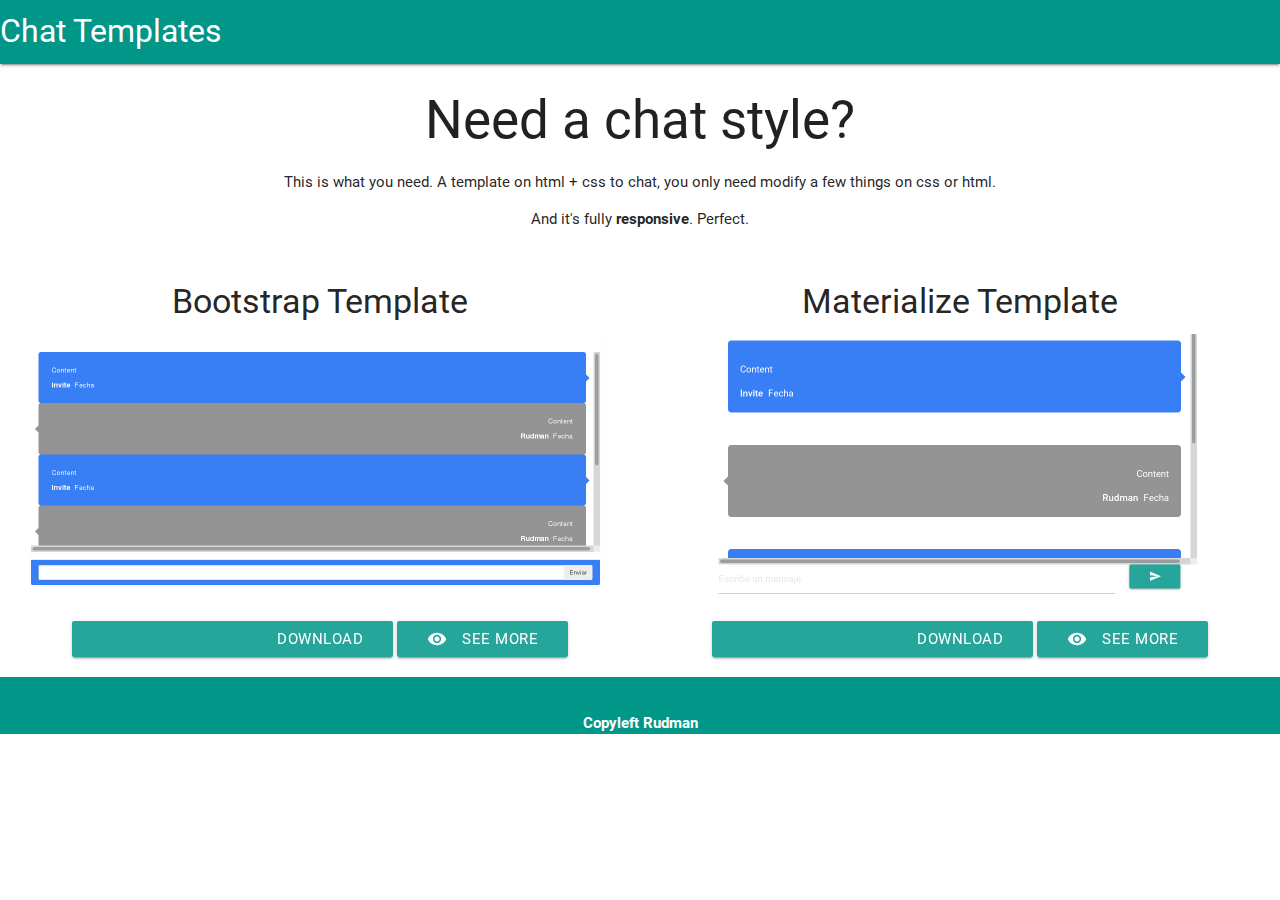
==== index.html @ f9755a56 "Added files to bootstrap and materialize chat templates" ====
<!DOCTYPE html>
<html>
  <head>
    <meta charset='UTF-8'>
    <meta name="viewport" content="width=device-width, initial-scale=1, maximum-scale=1.0, user-scalable=no">
    <title>Chat Templates</title>
    <link rel="stylesheet" type="text/css" href="Material Chat/static/materialize/css/materialize.min.css"/>
    <link rel="stylesheet" type="text/css" href="Material Chat/static/materialize/material_icon/icon.css"/>
    <link rel="stylesheet" type="text/css" href="Material Chat/static/css/style.css"/>
  </head>
  <body>
    <nav class="teal">
      <div class="nav-wrapper">
        <a class="brand-logo" href="#!">Chat Templates</a>
      </div>
    </nav>
  <main>
    <div class="content">
      <div class="row center">
        <h2>Need a chat style?</h2>
        <p>This is what you need. A template on html + css to chat, you only need modify a few things on css or html.</p>
        <p>And it's fully <b>responsive</b>. Perfect.</p>
      </div>
      <div class="row">
        <div class="col m6 s6 center">
          <h4>Bootstrap Template</h4>
          <img class="responsive-img" src="static/img/boot.png" style="max-height:280px"><br/>
          <a class="waves-effect waves-light btn" href="Bootstrap Chat/index.html">
            <i class="material-icons left">download</i>
          Download</a>
          <a class="waves-effect waves-light btn" href="Bootstrap Chat/index.html">
            <i class="material-icons left">visibility</i>
          See More</a>
        </div>
        <div class="col m6 s6 center">
          <h4>Materialize Template</h4>
          <img class="responsive-img" src="static/img/mat.png" style="max-height:280px"><br/>
          <a class="waves-effect waves-light btn" href="Material Chat/index.html">
            <i class="material-icons left">download</i>
          Download</a>
          <a class="waves-effect waves-light btn" href="Material Chat/index.html">
            <i class="material-icons left">visibility</i> 
          See More</a>
        </div>
      </div>
    </div>
  </main>
  <footer class="page-footer teal">
    <div class="">
      <div class="center white-text">
        <p>
        <b>Copyleft Rudman</b>
        </p>
      </div>
    </div>
  </footer>
  </body>
</html>
---- Material Chat/static/materialize/material_icon/icon.css ----
/* fallback */
@font-face {
  font-family: 'Material Icons';
  font-style: normal;
  font-weight: 400;
  src: local('Material Icons'), local('MaterialIcons-Regular'), url(material_icons.woff2) format('woff2');
}

.material-icons {
  font-family: 'Material Icons';
  font-weight: normal;
  font-style: normal;
  font-size: 24px;
  line-height: 1;
  letter-spacing: normal;
  text-transform: none;
  display: inline-block;
  white-space: nowrap;
  word-wrap: normal;
  direction: ltr;
  -webkit-font-feature-settings: 'liga';
  -webkit-font-smoothing: antialiased;
}
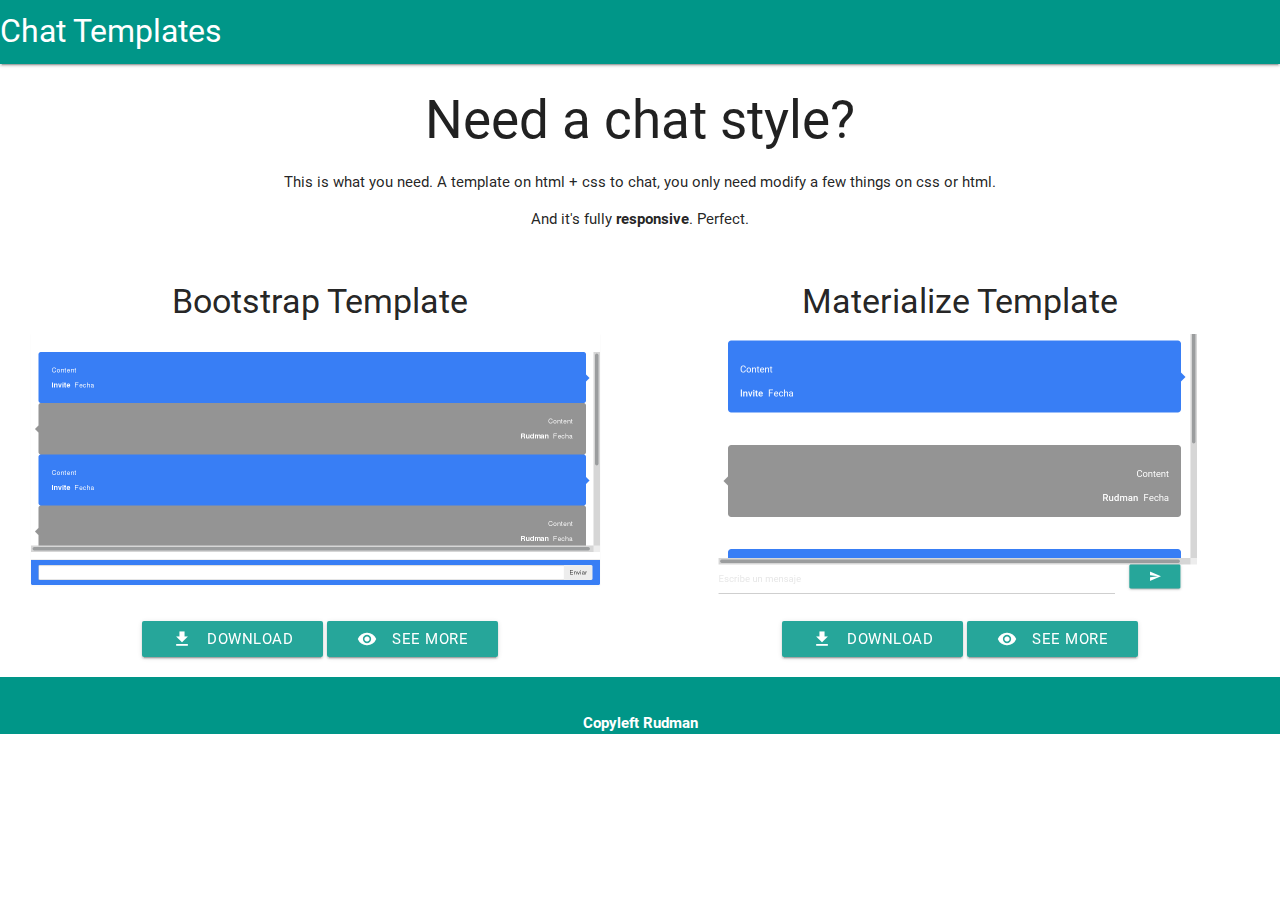
==== commit 45103fcc: "Added download icon" ====
--- a/index.html
+++ b/index.html
@@ -26,7 +26,7 @@
           <h4>Bootstrap Template</h4>
           <img class="responsive-img" src="static/img/boot.png" style="max-height:280px"><br/>
           <a class="waves-effect waves-light btn" href="Bootstrap Chat/index.html">
-            <i class="material-icons left">download</i>
+            <i class="material-icons left">file_download</i>
           Download</a>
           <a class="waves-effect waves-light btn" href="Bootstrap Chat/index.html">
             <i class="material-icons left">visibility</i>
@@ -36,7 +36,7 @@
           <h4>Materialize Template</h4>
           <img class="responsive-img" src="static/img/mat.png" style="max-height:280px"><br/>
           <a class="waves-effect waves-light btn" href="Material Chat/index.html">
-            <i class="material-icons left">download</i>
+            <i class="material-icons left">file_download</i>
           Download</a>
           <a class="waves-effect waves-light btn" href="Material Chat/index.html">
             <i class="material-icons left">visibility</i> 
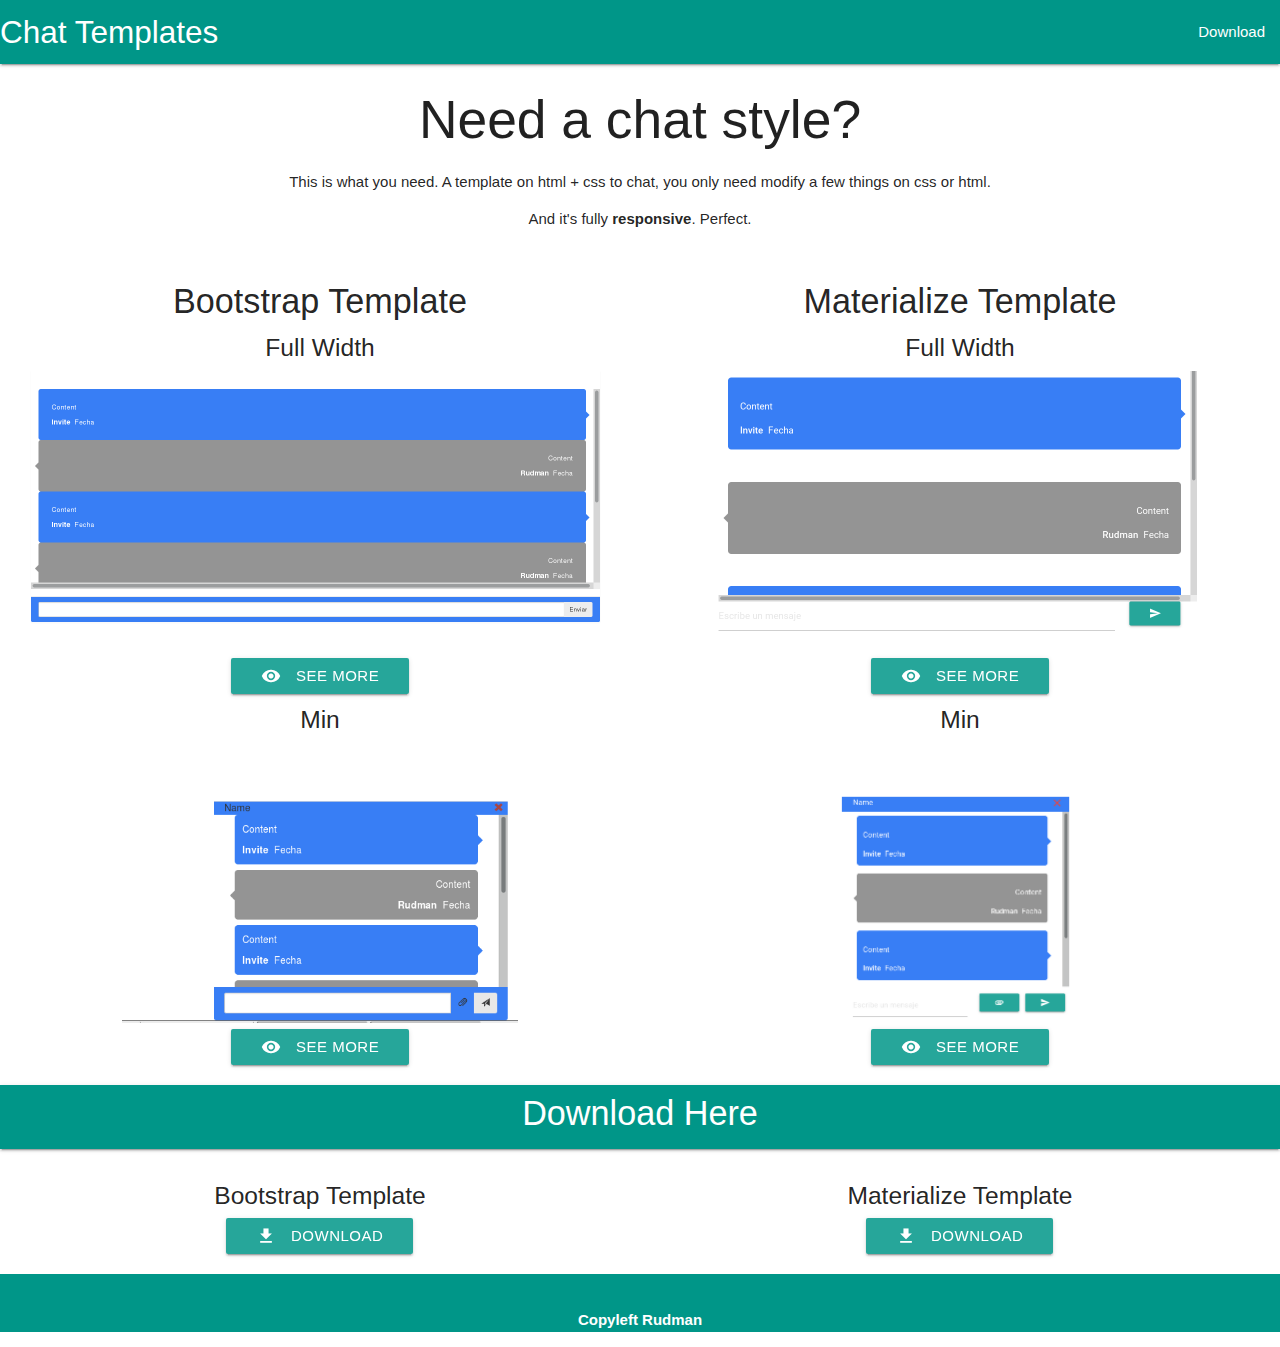
==== commit bd76deba: "Fixed #1 #2 Added min template and image to doc" ====
--- a/index.html
+++ b/index.html
@@ -6,12 +6,15 @@
     <title>Chat Templates</title>
     <link rel="stylesheet" type="text/css" href="Material Chat/static/materialize/css/materialize.min.css"/>
     <link rel="stylesheet" type="text/css" href="Material Chat/static/materialize/material_icon/icon.css"/>
-    <link rel="stylesheet" type="text/css" href="Material Chat/static/css/style.css"/>
+    <link rel="stylesheet" type="text/css" href="static/css/style.css"/>
   </head>
   <body>
     <nav class="teal">
       <div class="nav-wrapper">
         <a class="brand-logo" href="#!">Chat Templates</a>
+        <ul id="nav-mobile" class="right hide-on-med-and-down">
+          <li><a href="#download">Download</a></li>
+        </ul>
       </div>
     </nav>
   <main>
@@ -24,23 +27,48 @@
       <div class="row">
         <div class="col m6 s6 center">
           <h4>Bootstrap Template</h4>
+          <h5>Full Width</h5>
           <img class="responsive-img" src="static/img/boot.png" style="max-height:280px"><br/>
-          <a class="waves-effect waves-light btn" href="Bootstrap Chat/index.html">
-            <i class="material-icons left">file_download</i>
-          Download</a>
+          <a class="waves-effect waves-light btn" href="Bootstrap Chat/min_chat.html">
+            <i class="material-icons left">visibility</i>
+          See More</a>
+          <h5>Min</h5>
+          <img class="responsive-img" src="static/img/boot_min.png" style="max-height:280px"><br/>
           <a class="waves-effect waves-light btn" href="Bootstrap Chat/index.html">
             <i class="material-icons left">visibility</i>
           See More</a>
         </div>
         <div class="col m6 s6 center">
           <h4>Materialize Template</h4>
+          <h5>Full Width</h5>
           <img class="responsive-img" src="static/img/mat.png" style="max-height:280px"><br/>
-          <a class="waves-effect waves-light btn" href="Material Chat/index.html">
-            <i class="material-icons left">file_download</i>
-          Download</a>
+          <a class="waves-effect waves-light btn" href="Material Chat/min_chat.html">
+            <i class="material-icons left">visibility</i> 
+          See More</a>
+          <h5>Min</h5>
+          <img class="responsive-img" src="static/img/mat_min.png" style="max-height:280px"><br/>
           <a class="waves-effect waves-light btn" href="Material Chat/index.html">
             <i class="material-icons left">visibility</i> 
           See More</a>
+        </div>
+      </div>
+      <div class="row">
+        <nav class="teal" id="download">
+          <h4 class="center asside">Download Here</h4>
+        </nav>
+      </div>
+      <div class="row">
+        <div class="col m6 s6 center">
+          <h5>Bootstrap Template</h5>
+          <a class="waves-effect waves-light btn" href="https://github.com/rudmanmrrod/chat_template/releases/download/v0.0.1/bootstrap_chat.zip">
+            <i class="material-icons left">file_download</i>
+          Download</a>
+        </div>
+        <div class="col m6 s6 center">
+          <h5>Materialize Template</h5>
+          <a class="waves-effect waves-light btn" href="https://github.com/rudmanmrrod/chat_template/releases/download/v0.0.1/materialize_chat.zip">
+            <i class="material-icons left">file_download</i>
+          Download</a>
         </div>
       </div>
     </div>
--- a/static/css/style.css
+++ b/static/css/style.css
@@ -0,0 +1,3 @@
+.asside{
+   padding-top: 10px;
+}
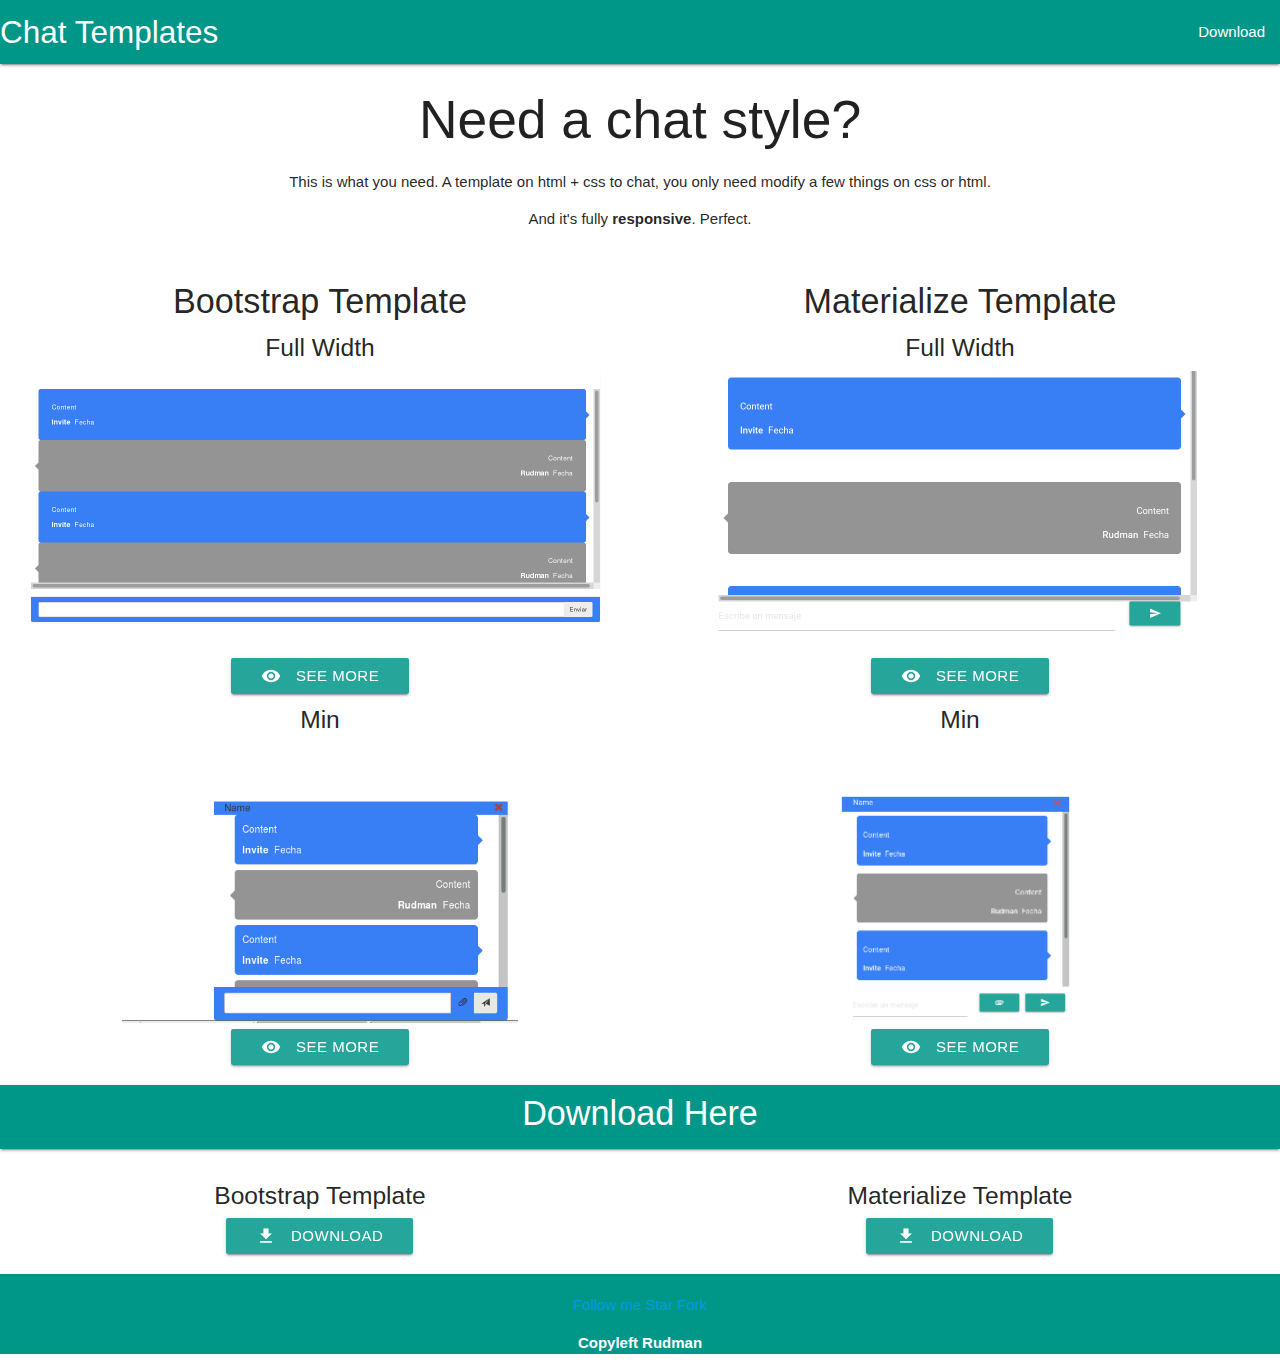
==== commit e29e7ee7: "Added github buttons and release 0.0.2" ====
--- a/index.html
+++ b/index.html
@@ -7,6 +7,8 @@
     <link rel="stylesheet" type="text/css" href="Material Chat/static/materialize/css/materialize.min.css"/>
     <link rel="stylesheet" type="text/css" href="Material Chat/static/materialize/material_icon/icon.css"/>
     <link rel="stylesheet" type="text/css" href="static/css/style.css"/>
+    <!-- Place this tag in your head or just before your close body tag. -->
+    <script async defer src="https://buttons.github.io/buttons.js"></script>
   </head>
   <body>
     <nav class="teal">
@@ -60,13 +62,13 @@
       <div class="row">
         <div class="col m6 s6 center">
           <h5>Bootstrap Template</h5>
-          <a class="waves-effect waves-light btn" href="https://github.com/rudmanmrrod/chat_template/releases/download/v0.0.1/bootstrap_chat.zip">
+          <a class="waves-effect waves-light btn" href="https://github.com/rudmanmrrod/chat_template/releases/download/v0.0.2/bootstrap_chat.zip">
             <i class="material-icons left">file_download</i>
           Download</a>
         </div>
         <div class="col m6 s6 center">
           <h5>Materialize Template</h5>
-          <a class="waves-effect waves-light btn" href="https://github.com/rudmanmrrod/chat_template/releases/download/v0.0.1/materialize_chat.zip">
+          <a class="waves-effect waves-light btn" href="https://github.com/rudmanmrrod/chat_template/releases/download/v0.0.2/materialize_chat.zip">
             <i class="material-icons left">file_download</i>
           Download</a>
         </div>
@@ -76,6 +78,9 @@
   <footer class="page-footer teal">
     <div class="">
       <div class="center white-text">
+        <a class="github-button" href="https://github.com/rudmanmrrod" aria-label="Follow @rudmanmrrod on GitHub">Follow me</a>
+        <a class="github-button" href="https://github.com/rudmanmrrod/chat_template" data-icon="octicon-star" aria-label="Star rudmanmrrod/chat_template on GitHub">Star</a>
+        <a class="github-button" href="https://github.com/rudmanmrrod/chat_template/fork" data-icon="octicon-repo-forked" aria-label="Fork rudmanmrrod/chat_template on GitHub">Fork</a>
         <p>
         <b>Copyleft Rudman</b>
         </p>
